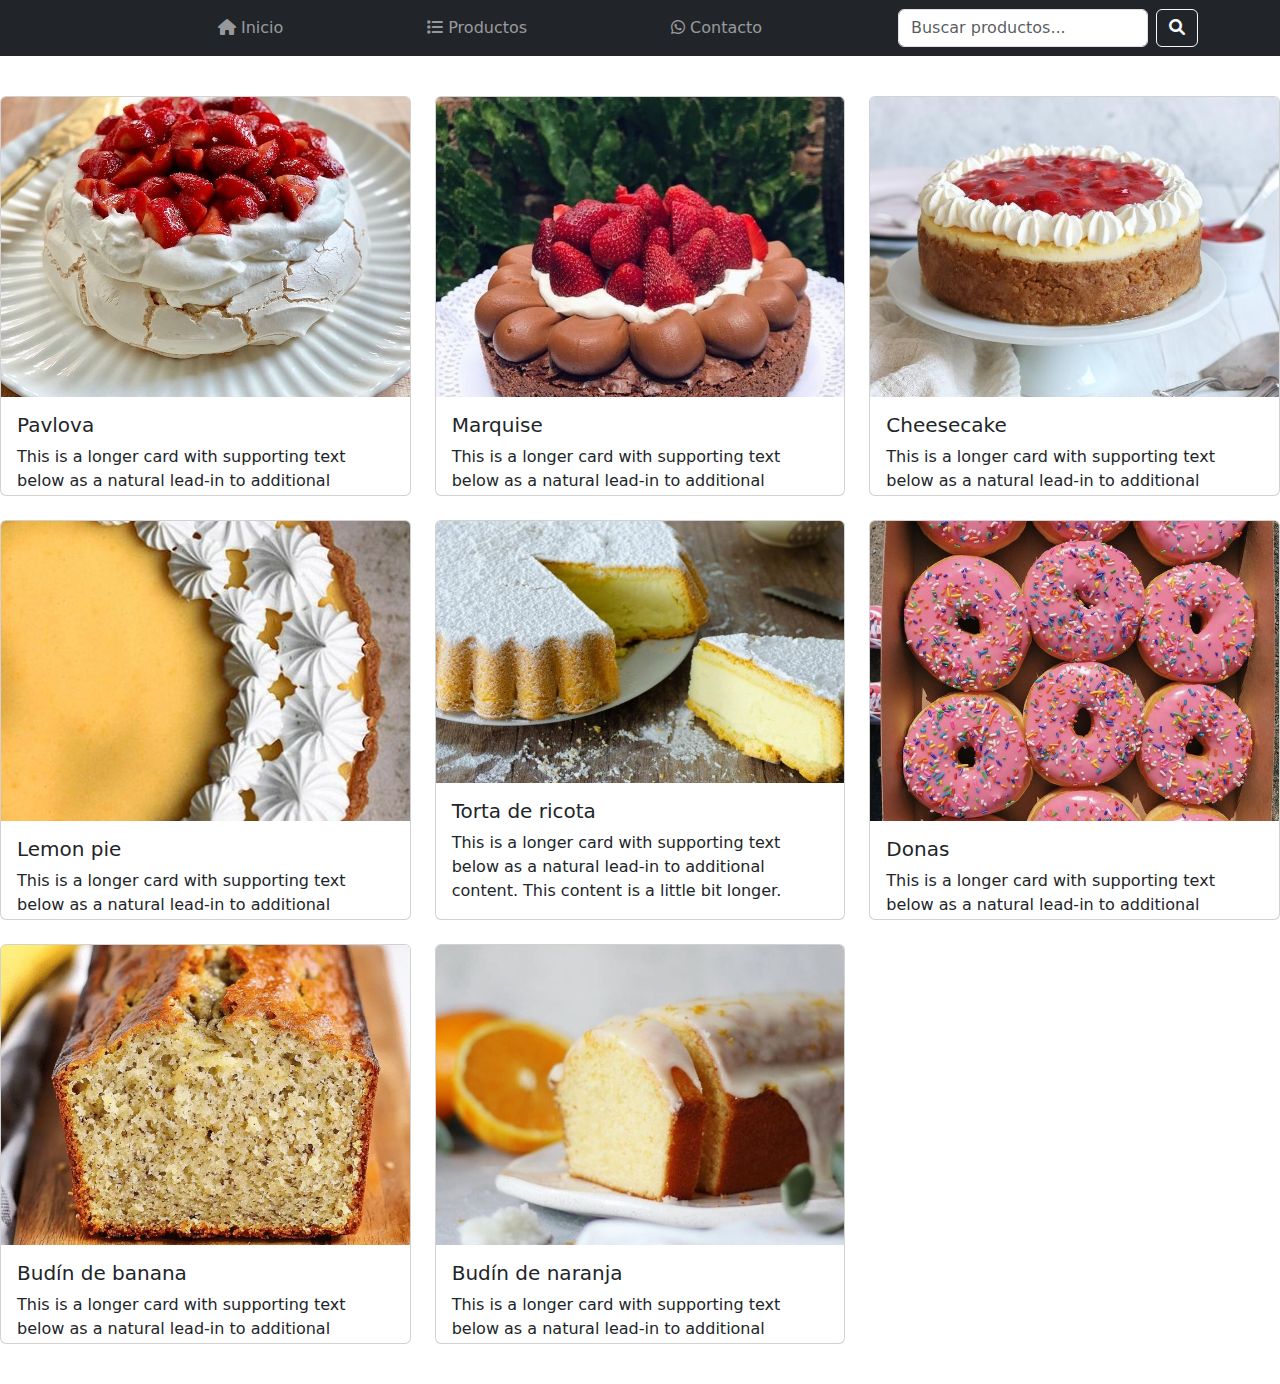
==== products.html @ f041db3c "inicio y algunos productos" ====
<!DOCTYPE html>
<html lang="en">

<head>
    <meta charset="UTF-8">
    <meta name="viewport" content="width=device-width, initial-scale=1.0">
    <title>Responsive Navbar</title>
    <link rel="stylesheet" href="style.css">
    <link href="https://fonts.googleapis.com/css?family=Raleway:300,300i,400,400i,700,700i,900,900i" rel="stylesheet">
    <link href="https://cdn.jsdelivr.net/npm/bootstrap@5.3.0-alpha1/dist/css/bootstrap.min.css" rel="stylesheet">
    <link rel="stylesheet" href="https://cdnjs.cloudflare.com/ajax/libs/font-awesome/6.0.0/css/all.min.css">
</head>

<body data-bs-theme="light">
    <nav class="navbar navbar-expand-lg navbar-dark bg-dark p-2">
        <div class="container">
            <button class="navbar-toggler" type="button" data-bs-toggle="collapse" data-bs-target="#navbarNav"
                aria-controls="navbarNav" aria-expanded="false" aria-label="Toggle navigation">
                <span class="navbar-toggler-icon"></span>
            </button>
            <div class="collapse navbar-collapse" id="navbarNav">
                <ul class="navbar-nav w-100 justify-content-evenly">
                    <li class="nav-item">
                        <a class="nav-link" href="index.html">
                            <i class="fas fa-home"></i>
                            <span>Inicio</span>
                        </a>
                    </li>
                    <li class="nav-item">
                        <a class="nav-link" href="products.html">
                            <i class="fas fa-list"></i>
                            <span>Productos</span>
                        </a>
                    </li>
                    <li class="nav-item">
                        <a class="nav-link" href="https://wa.me/92369881">
                            <i class="fa-brands fa-whatsapp"></i>
                            <span>Contacto</span>
                        </a>
                    </li>
                </ul>
            </div>
            <!-- Barra de búsqueda (pantallas grandes) -->
            <div class="search-bar d-flex align-items-center d-none d-lg-flex">
                <input type="search" id="search" class="form-control me-2" placeholder="Buscar productos..."
                    style="width: 250px;">
                <button class="btn btn-outline-light"><i class="fas fa-search"></i></button>
            </div>
            <!-- Ícono de búsqueda (pantallas pequeñas) -->
            <div class="search-icon d-lg-none mt-1">
                <button class="btn btn-outline-light"><i class="fas fa-search"></i></button>
            </div>
        </div>
    </nav>

    <div class="row row-cols-1 row-cols-md-3 g-4 mt-3" id="cards">
        <!-- Tarjetas de productos -->
        <div class="col">
            <div class="card h-100">
                <img src="images/pavlova.jpg" class="img-fluid" alt="...">
                <div class="card-body">
                    <h5 class="card-title">Pavlova</h5>
                    <p class="card-text">This is a longer card with supporting text below as a natural lead-in to
                        additional content. This content is a little bit longer.</p>
                </div>
            </div>
        </div>

        <div class="col">
          <div class="card h-100">
              <img src="images/marquise.jpg" class="img-fluid" alt="...">
              <div class="card-body">
                  <h5 class="card-title">Marquise</h5>
                  <p class="card-text">This is a longer card with supporting text below as a natural lead-in to
                      additional content. This content is a little bit longer.</p>
              </div>
          </div>
      </div>

      <div class="col">
        <div class="card h-100">
            <img src="images/cheesecake.jpg" class="img-fluid" alt="...">
            <div class="card-body">
                <h5 class="card-title">Cheesecake</h5>
                <p class="card-text">This is a longer card with supporting text below as a natural lead-in to
                    additional content. This content is a little bit longer.</p>
            </div>
        </div>
      </div>

      <div class="col">
        <div class="card h-100">
            <img src="images/lemonpie.jpg" class="img-fluid" alt="...">
            <div class="card-body">
                <h5 class="card-title">Lemon pie</h5>
                <p class="card-text">This is a longer card with supporting text below as a natural lead-in to
                    additional content. This content is a little bit longer.</p>
            </div>
        </div>
      </div>

      <div class="col">
        <div class="card h-100">
            <img src="images/ricota.jpg" class="img-fluid" alt="...">
            <div class="card-body">
                <h5 class="card-title">Torta de ricota</h5>
                <p class="card-text">This is a longer card with supporting text below as a natural lead-in to
                    additional content. This content is a little bit longer.</p>
            </div>
        </div>
      </div>

      <div class="col">
        <div class="card h-100">
            <img src="images/donas.jpg" class="img-fluid" alt="...">
            <div class="card-body">
                <h5 class="card-title">Donas</h5>
                <p class="card-text">This is a longer card with supporting text below as a natural lead-in to
                    additional content. This content is a little bit longer.</p>
            </div>
        </div>
      </div>

      <div class="col">
        <div class="card h-100">
            <img src="images/budinbanana.jpg" class="img-fluid" alt="...">
            <div class="card-body">
                <h5 class="card-title">Budín de banana</h5>
                <p class="card-text">This is a longer card with supporting text below as a natural lead-in to
                    additional content. This content is a little bit longer.</p>
            </div>
        </div>
      </div>

      <div class="col">
        <div class="card h-100">
            <img src="images/budinnaranja.jpg" class="img-fluid" alt="...">
            <div class="card-body">
                <h5 class="card-title">Budín de naranja</h5>
                <p class="card-text">This is a longer card with supporting text below as a natural lead-in to
                    additional content. This content is a little bit longer.</p>
            </div>
        </div>
      </div>

    </div>

    <script src="https://cdn.jsdelivr.net/npm/bootstrap@5.3.0-alpha1/dist/js/bootstrap.bundle.min.js"></script>
</body>

</html>
---- style.css ----
body {
    font-family: 'Poppins', sans-serif;
}

.card {
    max-height: 400px;
    overflow: hidden;
}

.card img {
    height: 300px;
    object-fit: cover;
}

#cards{
    margin-bottom: 40px;
}

.search-bar {
    width: 100%;
    max-width: 300px;
}

.carousel-inner img {
    object-fit: cover; /* Ajusta la imagen para cubrir el contenedor */
    height: 100%; /* Asegura que la altura sea del 100% */
}

.carousel {
    height: 100vh; /* Ajusta el carrusel al 100% de la altura de la pantalla */
}

.carousel-item {
    height: 100%; /* Asegura que cada slide ocupe toda la altura del carrusel */
}
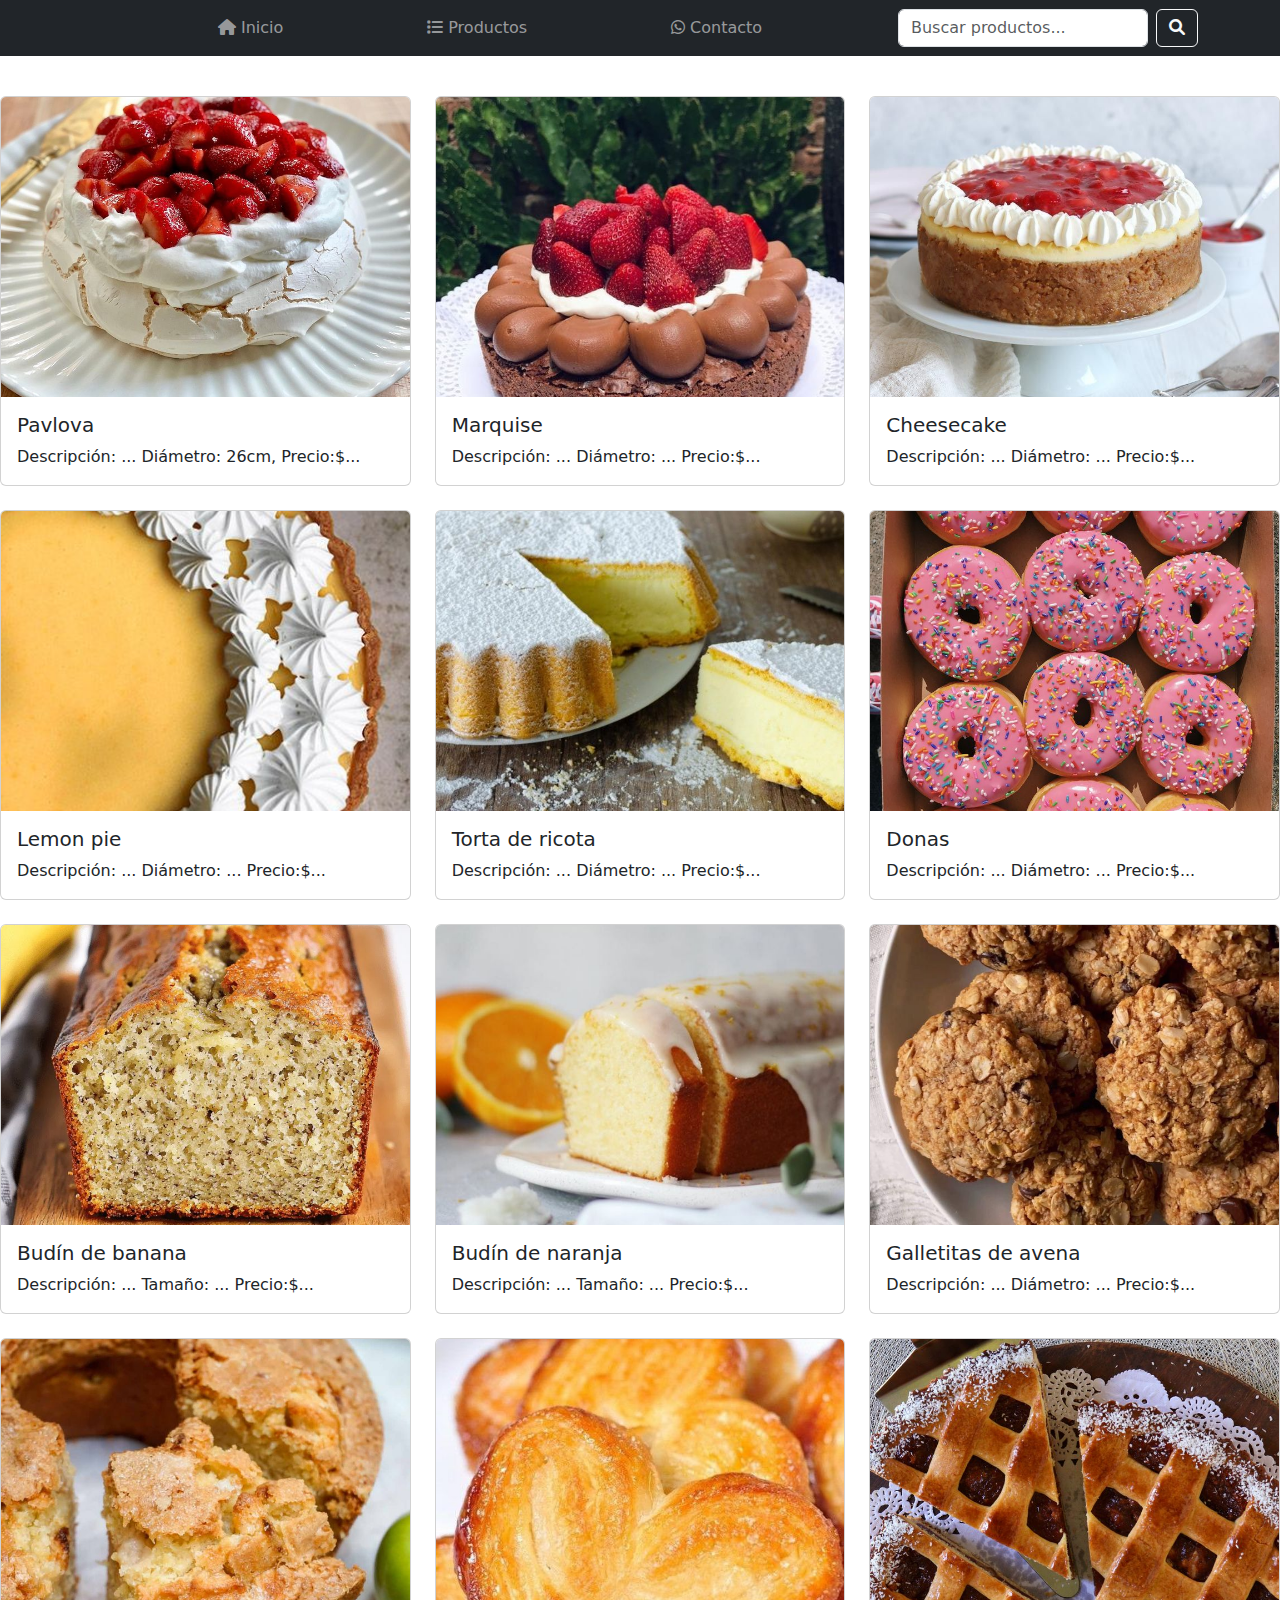
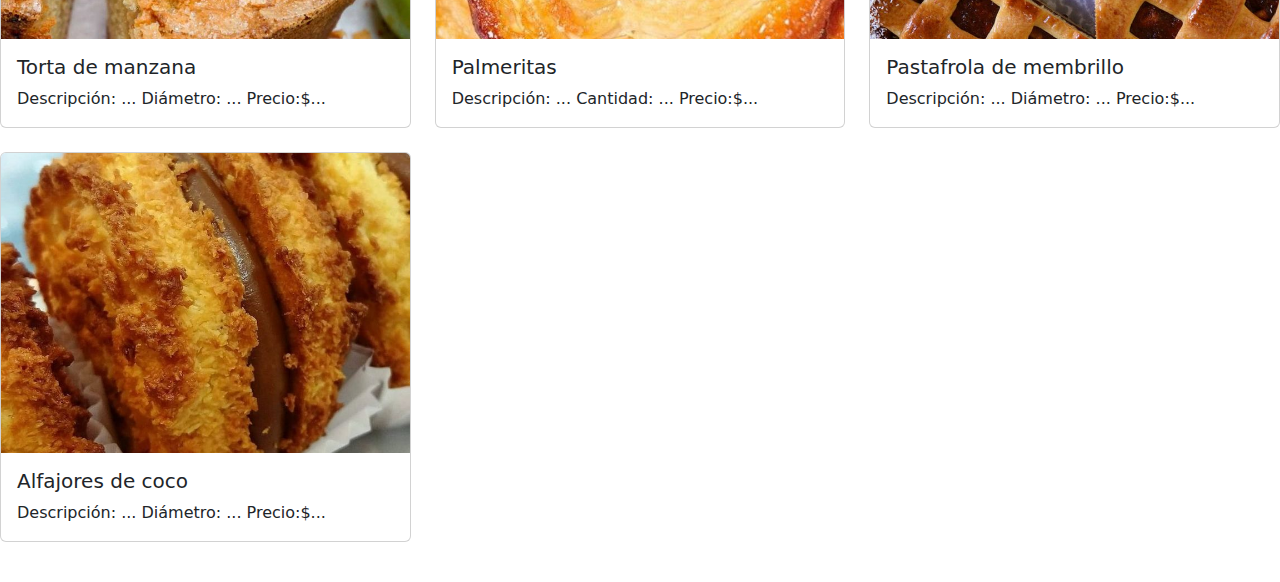
==== commit 9471e93c: "productos agregados" ====
--- a/products.html
+++ b/products.html
@@ -4,7 +4,7 @@
 <head>
     <meta charset="UTF-8">
     <meta name="viewport" content="width=device-width, initial-scale=1.0">
-    <title>Responsive Navbar</title>
+    <title>Productos</title>
     <link rel="stylesheet" href="style.css">
     <link href="https://fonts.googleapis.com/css?family=Raleway:300,300i,400,400i,700,700i,900,900i" rel="stylesheet">
     <link href="https://cdn.jsdelivr.net/npm/bootstrap@5.3.0-alpha1/dist/css/bootstrap.min.css" rel="stylesheet">
@@ -60,8 +60,7 @@
                 <img src="images/pavlova.jpg" class="img-fluid" alt="...">
                 <div class="card-body">
                     <h5 class="card-title">Pavlova</h5>
-                    <p class="card-text">This is a longer card with supporting text below as a natural lead-in to
-                        additional content. This content is a little bit longer.</p>
+                    <p class="card-text">Descripción: ... Diámetro: 26cm, Precio:$...</p>
                 </div>
             </div>
         </div>
@@ -71,8 +70,7 @@
               <img src="images/marquise.jpg" class="img-fluid" alt="...">
               <div class="card-body">
                   <h5 class="card-title">Marquise</h5>
-                  <p class="card-text">This is a longer card with supporting text below as a natural lead-in to
-                      additional content. This content is a little bit longer.</p>
+                  <p class="card-text">Descripción: ... Diámetro: ... Precio:$...</p>
               </div>
           </div>
       </div>
@@ -82,8 +80,7 @@
             <img src="images/cheesecake.jpg" class="img-fluid" alt="...">
             <div class="card-body">
                 <h5 class="card-title">Cheesecake</h5>
-                <p class="card-text">This is a longer card with supporting text below as a natural lead-in to
-                    additional content. This content is a little bit longer.</p>
+                <p class="card-text">Descripción: ... Diámetro: ... Precio:$...</p>
             </div>
         </div>
       </div>
@@ -93,8 +90,8 @@
             <img src="images/lemonpie.jpg" class="img-fluid" alt="...">
             <div class="card-body">
                 <h5 class="card-title">Lemon pie</h5>
-                <p class="card-text">This is a longer card with supporting text below as a natural lead-in to
-                    additional content. This content is a little bit longer.</p>
+                <p class="card-text">Descripción: ... Diámetro: ... Precio:$...
+                </p>
             </div>
         </div>
       </div>
@@ -104,8 +101,7 @@
             <img src="images/ricota.jpg" class="img-fluid" alt="...">
             <div class="card-body">
                 <h5 class="card-title">Torta de ricota</h5>
-                <p class="card-text">This is a longer card with supporting text below as a natural lead-in to
-                    additional content. This content is a little bit longer.</p>
+                <p class="card-text">Descripción: ... Diámetro: ... Precio:$...</p>
             </div>
         </div>
       </div>
@@ -115,8 +111,7 @@
             <img src="images/donas.jpg" class="img-fluid" alt="...">
             <div class="card-body">
                 <h5 class="card-title">Donas</h5>
-                <p class="card-text">This is a longer card with supporting text below as a natural lead-in to
-                    additional content. This content is a little bit longer.</p>
+                <p class="card-text">Descripción: ... Diámetro: ... Precio:$...</p>
             </div>
         </div>
       </div>
@@ -126,8 +121,7 @@
             <img src="images/budinbanana.jpg" class="img-fluid" alt="...">
             <div class="card-body">
                 <h5 class="card-title">Budín de banana</h5>
-                <p class="card-text">This is a longer card with supporting text below as a natural lead-in to
-                    additional content. This content is a little bit longer.</p>
+                <p class="card-text">Descripción: ... Tamaño: ... Precio:$...</p>
             </div>
         </div>
       </div>
@@ -137,12 +131,63 @@
             <img src="images/budinnaranja.jpg" class="img-fluid" alt="...">
             <div class="card-body">
                 <h5 class="card-title">Budín de naranja</h5>
-                <p class="card-text">This is a longer card with supporting text below as a natural lead-in to
-                    additional content. This content is a little bit longer.</p>
+                <p class="card-text">Descripción: ... Tamaño: ... Precio:$...</p>
             </div>
         </div>
       </div>
 
+      <div class="col">
+        <div class="card h-100">
+            <img src="images/galletitasavena.jpg" class="img-fluid" alt="...">
+            <div class="card-body">
+                <h5 class="card-title">Galletitas de avena</h5>
+                <p class="card-text">Descripción: ... Diámetro: ... Precio:$...</p>
+            </div>
+        </div>
+      </div>
+
+      <div class="col">
+        <div class="card h-100">
+            <img src="images/tortamanzana.jpg" class="img-fluid" alt="...">
+            <div class="card-body">
+                <h5 class="card-title">Torta de manzana</h5>
+                <p class="card-text">Descripción: ... Diámetro: ... Precio:$...</p>
+            </div>
+        </div>
+      </div>
+
+      <div class="col">
+        <div class="card h-100">
+            <img src="images/palmeritas.jpg" class="img-fluid" alt="...">
+            <div class="card-body">
+                <h5 class="card-title">Palmeritas</h5>
+                <p class="card-text">Descripción: ... Cantidad: ... Precio:$...</p>
+            </div>
+        </div>
+      </div>
+
+      <div class="col">
+        <div class="card h-100">
+            <img src="images/pastafrolamem.jpg" class="img-fluid" alt="...">
+            <div class="card-body">
+                <h5 class="card-title">Pastafrola de membrillo</h5>
+                <p class="card-text">Descripción: ... Diámetro: ... Precio:$...</p>
+            </div>
+        </div>
+      </div>
+
+      <div class="col">
+        <div class="card h-100">
+            <img src="images/alfajorescoco.jpg" class="img-fluid" alt="...">
+            <div class="card-body">
+                <h5 class="card-title">Alfajores de coco</h5>
+                <p class="card-text">Descripción: ... Diámetro: ... Precio:$...</p>
+            </div>
+        </div>
+      </div>
+
+
+      
     </div>
 
     <script src="https://cdn.jsdelivr.net/npm/bootstrap@5.3.0-alpha1/dist/js/bootstrap.bundle.min.js"></script>
--- a/style.css
+++ b/style.css
@@ -22,14 +22,22 @@
 }
 
 .carousel-inner img {
-    object-fit: cover; /* Ajusta la imagen para cubrir el contenedor */
-    height: 100%; /* Asegura que la altura sea del 100% */
+    object-fit: cover;
+    height: 100%; 
 }
 
 .carousel {
-    height: 100vh; /* Ajusta el carrusel al 100% de la altura de la pantalla */
+    height: 100vh; 
 }
 
 .carousel-item {
-    height: 100%; /* Asegura que cada slide ocupe toda la altura del carrusel */
-}+    height: 100%; 
+}
+
+.carousel-control-prev i,
+.carousel-control-next i {
+    font-size: 5rem; 
+    width: 3rem;     
+    height: 3rem;    
+}
+
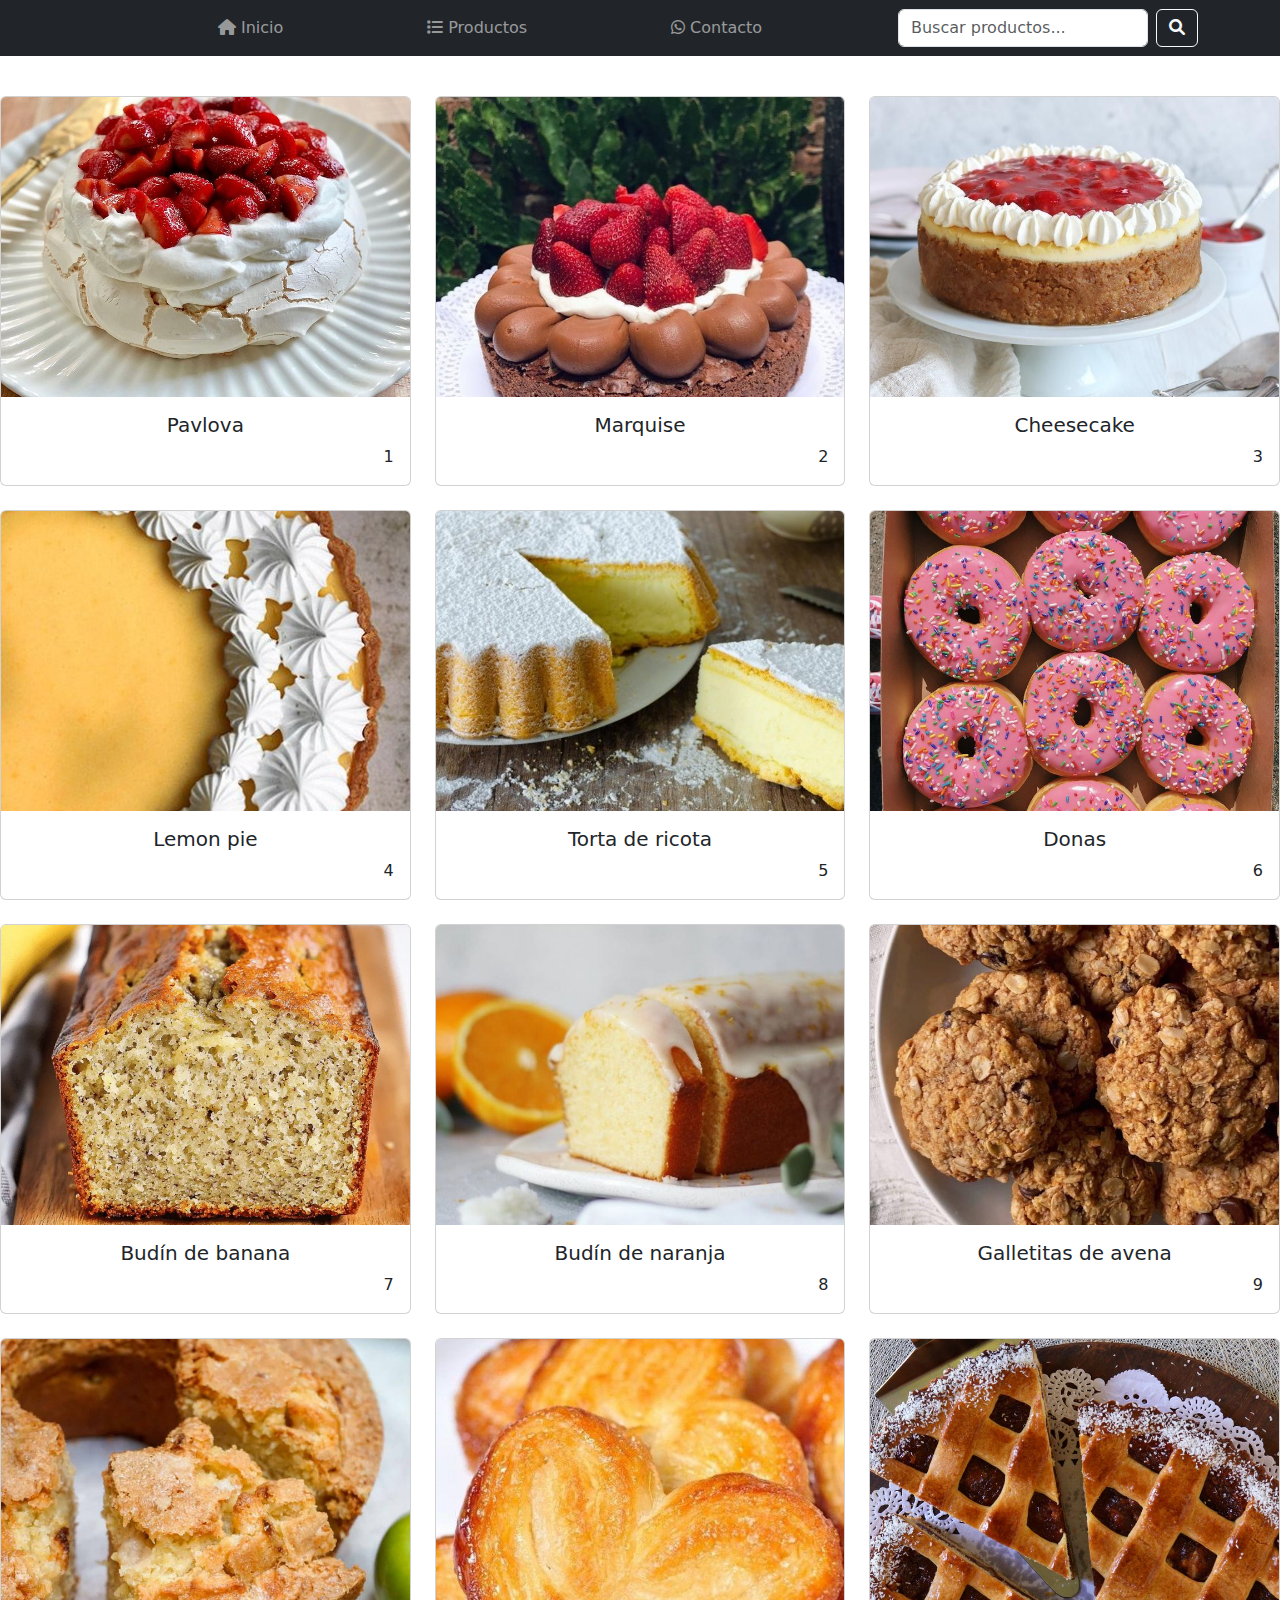
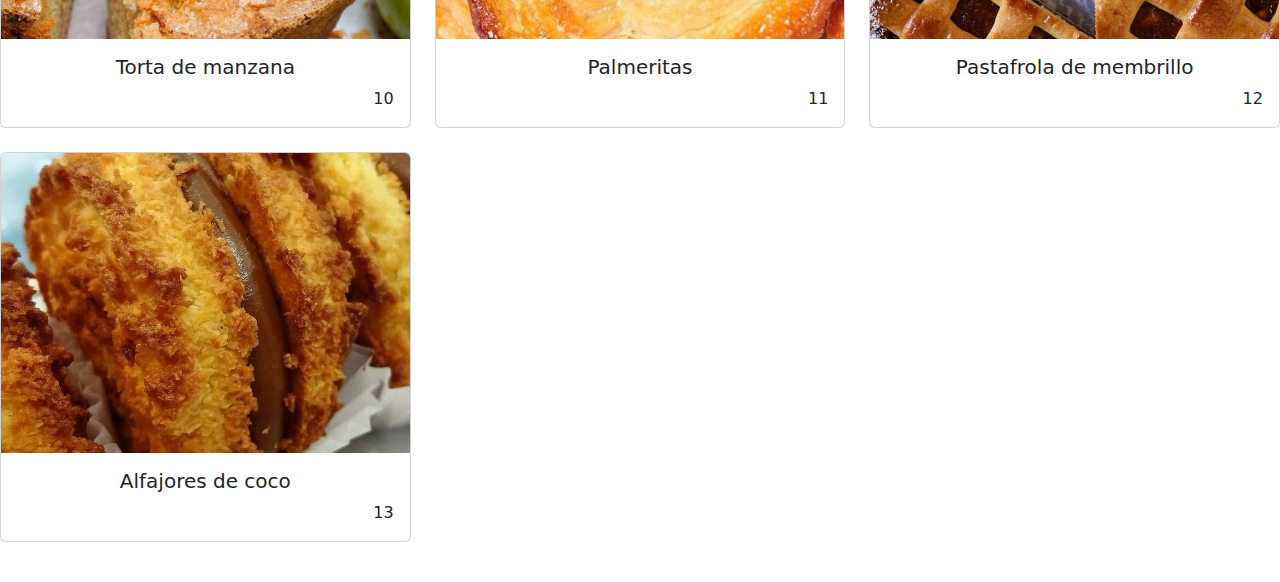
==== commit 49184582: "mejoras y buscador" ====
--- a/products.html
+++ b/products.html
@@ -60,7 +60,7 @@
                 <img src="images/pavlova.jpg" class="img-fluid" alt="...">
                 <div class="card-body">
                     <h5 class="card-title">Pavlova</h5>
-                    <p class="card-text">Descripción: ... Diámetro: 26cm, Precio:$...</p>
+                    <p class="card-text">1</p>
                 </div>
             </div>
         </div>
@@ -70,7 +70,7 @@
               <img src="images/marquise.jpg" class="img-fluid" alt="...">
               <div class="card-body">
                   <h5 class="card-title">Marquise</h5>
-                  <p class="card-text">Descripción: ... Diámetro: ... Precio:$...</p>
+                  <p class="card-text">2</p>
               </div>
           </div>
       </div>
@@ -80,7 +80,7 @@
             <img src="images/cheesecake.jpg" class="img-fluid" alt="...">
             <div class="card-body">
                 <h5 class="card-title">Cheesecake</h5>
-                <p class="card-text">Descripción: ... Diámetro: ... Precio:$...</p>
+                <p class="card-text">3</p>
             </div>
         </div>
       </div>
@@ -90,8 +90,7 @@
             <img src="images/lemonpie.jpg" class="img-fluid" alt="...">
             <div class="card-body">
                 <h5 class="card-title">Lemon pie</h5>
-                <p class="card-text">Descripción: ... Diámetro: ... Precio:$...
-                </p>
+                <p class="card-text">4</p>
             </div>
         </div>
       </div>
@@ -101,7 +100,7 @@
             <img src="images/ricota.jpg" class="img-fluid" alt="...">
             <div class="card-body">
                 <h5 class="card-title">Torta de ricota</h5>
-                <p class="card-text">Descripción: ... Diámetro: ... Precio:$...</p>
+                <p class="card-text">5</p>
             </div>
         </div>
       </div>
@@ -111,7 +110,7 @@
             <img src="images/donas.jpg" class="img-fluid" alt="...">
             <div class="card-body">
                 <h5 class="card-title">Donas</h5>
-                <p class="card-text">Descripción: ... Diámetro: ... Precio:$...</p>
+                <p class="card-text">6</p>
             </div>
         </div>
       </div>
@@ -121,7 +120,7 @@
             <img src="images/budinbanana.jpg" class="img-fluid" alt="...">
             <div class="card-body">
                 <h5 class="card-title">Budín de banana</h5>
-                <p class="card-text">Descripción: ... Tamaño: ... Precio:$...</p>
+                <p class="card-text">7</p>
             </div>
         </div>
       </div>
@@ -131,7 +130,7 @@
             <img src="images/budinnaranja.jpg" class="img-fluid" alt="...">
             <div class="card-body">
                 <h5 class="card-title">Budín de naranja</h5>
-                <p class="card-text">Descripción: ... Tamaño: ... Precio:$...</p>
+                <p class="card-text">8</p>
             </div>
         </div>
       </div>
@@ -141,7 +140,7 @@
             <img src="images/galletitasavena.jpg" class="img-fluid" alt="...">
             <div class="card-body">
                 <h5 class="card-title">Galletitas de avena</h5>
-                <p class="card-text">Descripción: ... Diámetro: ... Precio:$...</p>
+                <p class="card-text">9</p>
             </div>
         </div>
       </div>
@@ -151,7 +150,7 @@
             <img src="images/tortamanzana.jpg" class="img-fluid" alt="...">
             <div class="card-body">
                 <h5 class="card-title">Torta de manzana</h5>
-                <p class="card-text">Descripción: ... Diámetro: ... Precio:$...</p>
+                <p class="card-text">10</p>
             </div>
         </div>
       </div>
@@ -161,7 +160,7 @@
             <img src="images/palmeritas.jpg" class="img-fluid" alt="...">
             <div class="card-body">
                 <h5 class="card-title">Palmeritas</h5>
-                <p class="card-text">Descripción: ... Cantidad: ... Precio:$...</p>
+                <p class="card-text">11</p>
             </div>
         </div>
       </div>
@@ -171,7 +170,7 @@
             <img src="images/pastafrolamem.jpg" class="img-fluid" alt="...">
             <div class="card-body">
                 <h5 class="card-title">Pastafrola de membrillo</h5>
-                <p class="card-text">Descripción: ... Diámetro: ... Precio:$...</p>
+                <p class="card-text">12</p>
             </div>
         </div>
       </div>
@@ -181,7 +180,7 @@
             <img src="images/alfajorescoco.jpg" class="img-fluid" alt="...">
             <div class="card-body">
                 <h5 class="card-title">Alfajores de coco</h5>
-                <p class="card-text">Descripción: ... Diámetro: ... Precio:$...</p>
+                <p class="card-text">13</p>
             </div>
         </div>
       </div>
@@ -189,7 +188,7 @@
 
       
     </div>
-
+    <script src="script.js"></script>
     <script src="https://cdn.jsdelivr.net/npm/bootstrap@5.3.0-alpha1/dist/js/bootstrap.bundle.min.js"></script>
 </body>
 
--- a/style.css
+++ b/style.css
@@ -1,5 +1,9 @@
 body {
     font-family: 'Poppins', sans-serif;
+}
+
+h5{
+    text-align: center;
 }
 
 .card {
@@ -14,6 +18,10 @@
 
 #cards{
     margin-bottom: 40px;
+}
+
+.card-text{
+    text-align: end;
 }
 
 .search-bar {
